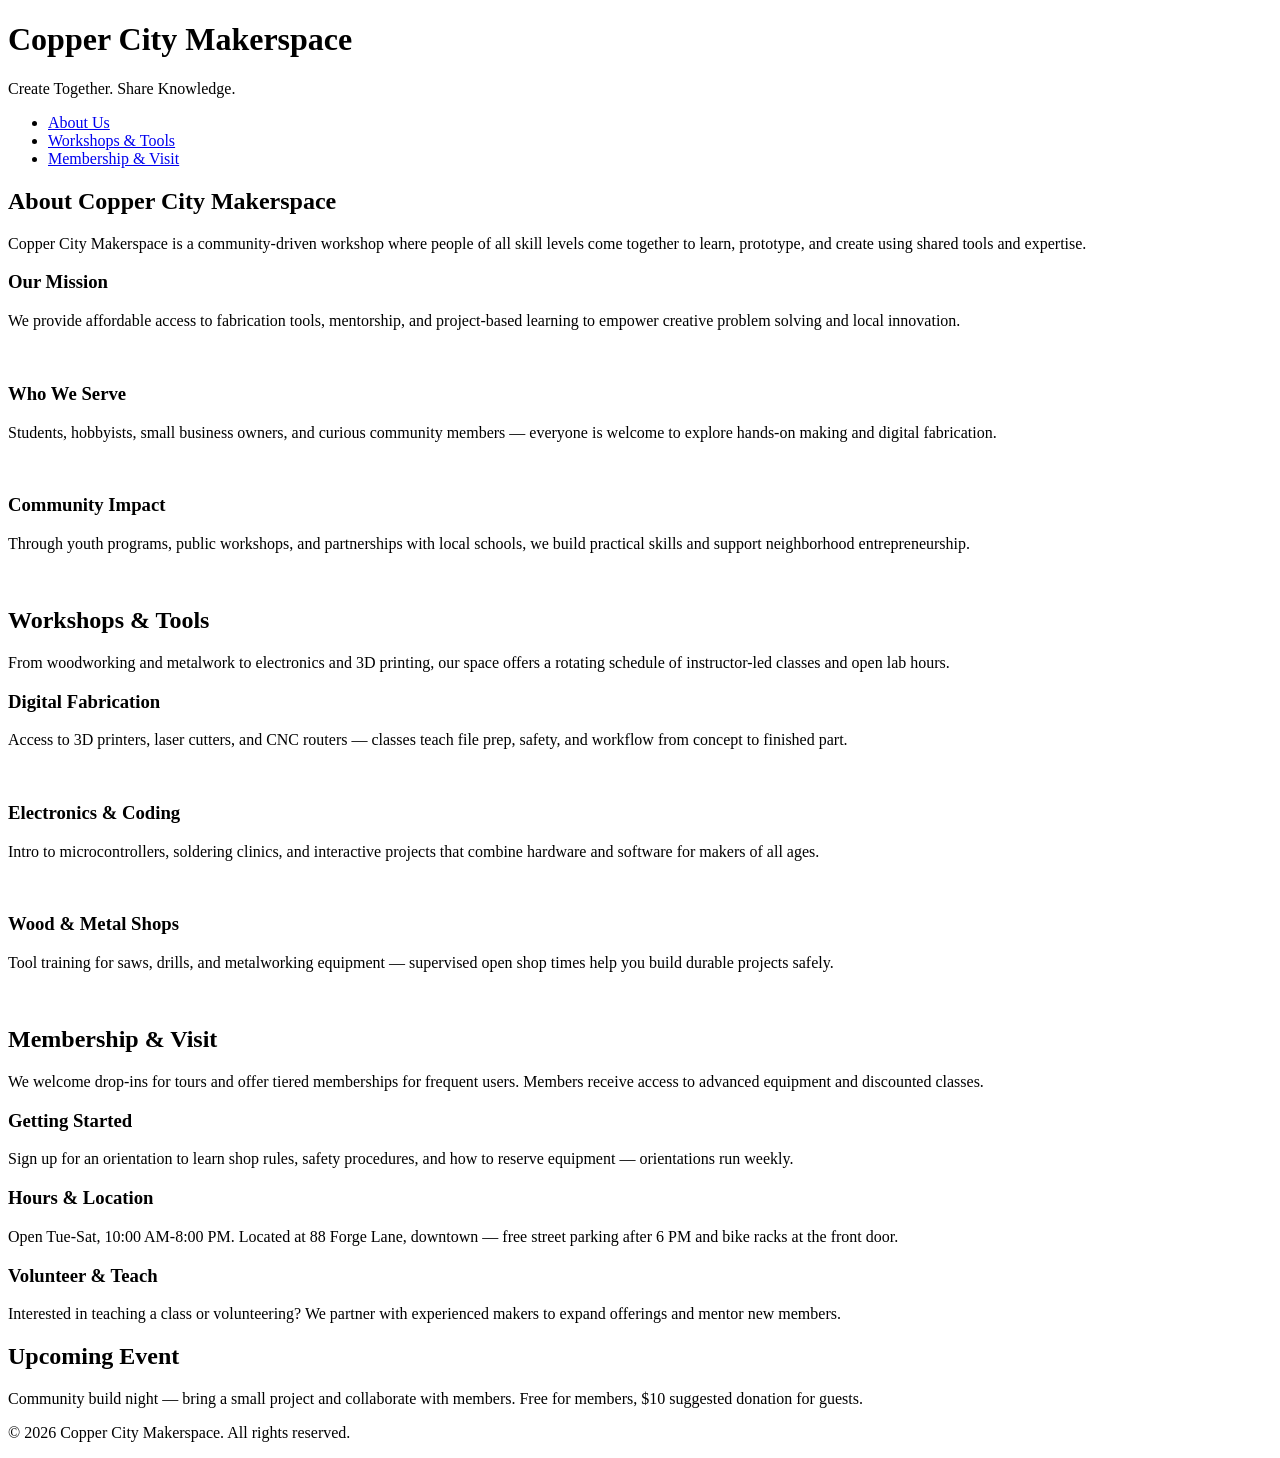
==== index.html @ 6341698c "Added new pages" ====
<!DOCTYPE html>
<html lang="en">
<head>
    <meta charset="UTF-8">
    <meta name="viewport" content="width=device-width, initial-scale=1.0">
    <link rel="stylesheet" href="styles.css">
    <title>Copper City Makerspace</title>
</head>
<body>
    <header>
        <h1>Copper City Makerspace</h1>
        <p>Create Together. Share Knowledge.</p>
    </header>
<nav>
    <ul>
        <li><a href="about.html">About Us</a></li>
        <li><a href="workshops.html">Workshops & Tools</a></li>
        <li><a href="memberships.html">Membership & Visit</a></li>
    </ul>
</nav>
<main>
    <section id="about">
        <h2>About Copper City Makerspace</h2>
        <p>Copper City Makerspace is a community-driven workshop where people of all skill levels come together to learn, prototype, and create using shared tools and expertise.</p>
        <div class="card-row">
            <section>
                <h3>Our Mission</h3>
                <p>We provide affordable access to fabrication tools, mentorship, and project-based learning to empower creative problem solving and local innovation.</p>
                <img src="images/engineering.jpg" alt="" width="300">
            </section>
            <section>
                <h3>Who We Serve</h3>
                <p>Students, hobbyists, small business owners, and curious community members — everyone is welcome to explore hands-on making and digital fabrication.</p>
                <img src="images/ideation.jpg" alt="" width="300">
            </section>
            <section>
                <h3>Community Impact</h3>
                <p>Through youth programs, public workshops, and partnerships with local schools, we build practical skills and support neighborhood entrepreneurship.</p>
                <img src="images/storytelling.jpg" alt="" width="300">
            </section>
        </div>
    </section>
    <section id="workshops">
        <h2>Workshops & Tools</h2>
        <p>From woodworking and metalwork to electronics and 3D printing, our space offers a rotating schedule of instructor-led classes and open lab hours.</p>
        <div class="card-row">
            <section>
                <h3>Digital Fabrication</h3>
                <p>Access to 3D printers, laser cutters, and CNC routers — classes teach file prep, safety, and workflow from concept to finished part.</p>
                <img src="images/3Dprinter.jpg" alt="" width="300">
            </section>
            <section>
                <h3>Electronics & Coding</h3>
                <p>Intro to microcontrollers, soldering clinics, and interactive projects that combine hardware and software for makers of all ages.</p>
                <img src="images/microcontroller.jpg" alt="" width="300">
            </section>
            <section>
                <h3>Wood & Metal Shops</h3>
                <p>Tool training for saws, drills, and metalworking equipment — supervised open shop times help you build durable projects safely.</p>
                <img src="images/metalworking.jpg" alt="" width="300">
            </section>
        </div>
    </section>
    <section id="memberships">
        <h2>Membership & Visit</h2>
        <p>We welcome drop-ins for tours and offer tiered memberships for frequent users. Members receive access to advanced equipment and discounted classes.</p>
        <div class="card-row"> 
            <section>
                <h3>Getting Started</h3>
                <p>Sign up for an orientation to learn shop rules, safety procedures, and how to reserve equipment — orientations run weekly.</p>
            </section>
            <section>
                <h3>Hours & Location</h3>
                <p>Open Tue-Sat, 10:00 AM-8:00 PM. Located at 88 Forge Lane, downtown — free street parking after 6 PM and bike racks at the front door.</p>
            </section>
            <section>
                <h3>Volunteer & Teach</h3>
                <p>Interested in teaching a class or volunteering? We partner with experienced makers to expand offerings and mentor new members.</p>
            </section>
        </div>
    </section>
</main>
<aside>
    <h2>Upcoming Event</h2>
    <p>Community build night — bring a small project and collaborate with members. Free for members, $10 suggested donation for guests.</p>
</aside>
<footer>
    <p>&copy; 2026 Copper City Makerspace. All rights reserved.</p>
</footer>
</body>
</html>
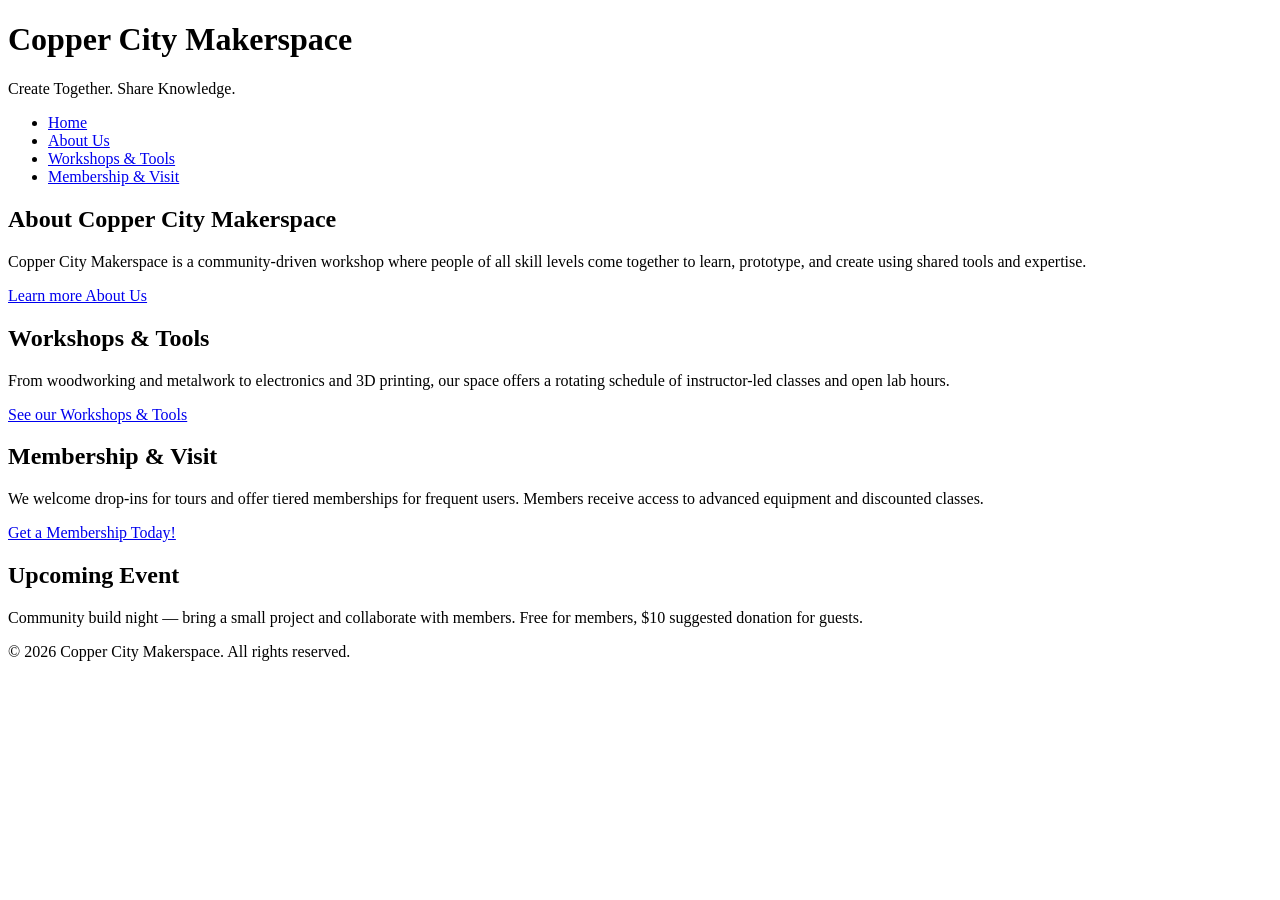
==== commit d7bc648e: "next iteration of html complete" ====
--- a/index.html
+++ b/index.html
@@ -13,71 +13,27 @@
     </header>
 <nav>
     <ul>
+        <li><a href="index.html">Home</a></li>
         <li><a href="about.html">About Us</a></li>
         <li><a href="workshops.html">Workshops & Tools</a></li>
         <li><a href="memberships.html">Membership & Visit</a></li>
     </ul>
 </nav>
-<main>
+<main> 
     <section id="about">
         <h2>About Copper City Makerspace</h2>
         <p>Copper City Makerspace is a community-driven workshop where people of all skill levels come together to learn, prototype, and create using shared tools and expertise.</p>
-        <div class="card-row">
-            <section>
-                <h3>Our Mission</h3>
-                <p>We provide affordable access to fabrication tools, mentorship, and project-based learning to empower creative problem solving and local innovation.</p>
-                <img src="images/engineering.jpg" alt="" width="300">
-            </section>
-            <section>
-                <h3>Who We Serve</h3>
-                <p>Students, hobbyists, small business owners, and curious community members — everyone is welcome to explore hands-on making and digital fabrication.</p>
-                <img src="images/ideation.jpg" alt="" width="300">
-            </section>
-            <section>
-                <h3>Community Impact</h3>
-                <p>Through youth programs, public workshops, and partnerships with local schools, we build practical skills and support neighborhood entrepreneurship.</p>
-                <img src="images/storytelling.jpg" alt="" width="300">
-            </section>
-        </div>
+        <a href="about.html">Learn more About Us</a>
     </section>
     <section id="workshops">
         <h2>Workshops & Tools</h2>
         <p>From woodworking and metalwork to electronics and 3D printing, our space offers a rotating schedule of instructor-led classes and open lab hours.</p>
-        <div class="card-row">
-            <section>
-                <h3>Digital Fabrication</h3>
-                <p>Access to 3D printers, laser cutters, and CNC routers — classes teach file prep, safety, and workflow from concept to finished part.</p>
-                <img src="images/3Dprinter.jpg" alt="" width="300">
-            </section>
-            <section>
-                <h3>Electronics & Coding</h3>
-                <p>Intro to microcontrollers, soldering clinics, and interactive projects that combine hardware and software for makers of all ages.</p>
-                <img src="images/microcontroller.jpg" alt="" width="300">
-            </section>
-            <section>
-                <h3>Wood & Metal Shops</h3>
-                <p>Tool training for saws, drills, and metalworking equipment — supervised open shop times help you build durable projects safely.</p>
-                <img src="images/metalworking.jpg" alt="" width="300">
-            </section>
-        </div>
+        <a href="workshops.html">See our Workshops & Tools</a>
     </section>
     <section id="memberships">
         <h2>Membership & Visit</h2>
         <p>We welcome drop-ins for tours and offer tiered memberships for frequent users. Members receive access to advanced equipment and discounted classes.</p>
-        <div class="card-row"> 
-            <section>
-                <h3>Getting Started</h3>
-                <p>Sign up for an orientation to learn shop rules, safety procedures, and how to reserve equipment — orientations run weekly.</p>
-            </section>
-            <section>
-                <h3>Hours & Location</h3>
-                <p>Open Tue-Sat, 10:00 AM-8:00 PM. Located at 88 Forge Lane, downtown — free street parking after 6 PM and bike racks at the front door.</p>
-            </section>
-            <section>
-                <h3>Volunteer & Teach</h3>
-                <p>Interested in teaching a class or volunteering? We partner with experienced makers to expand offerings and mentor new members.</p>
-            </section>
-        </div>
+        <a href="memberships.html">Get a Membership Today!</a>
     </section>
 </main>
 <aside>
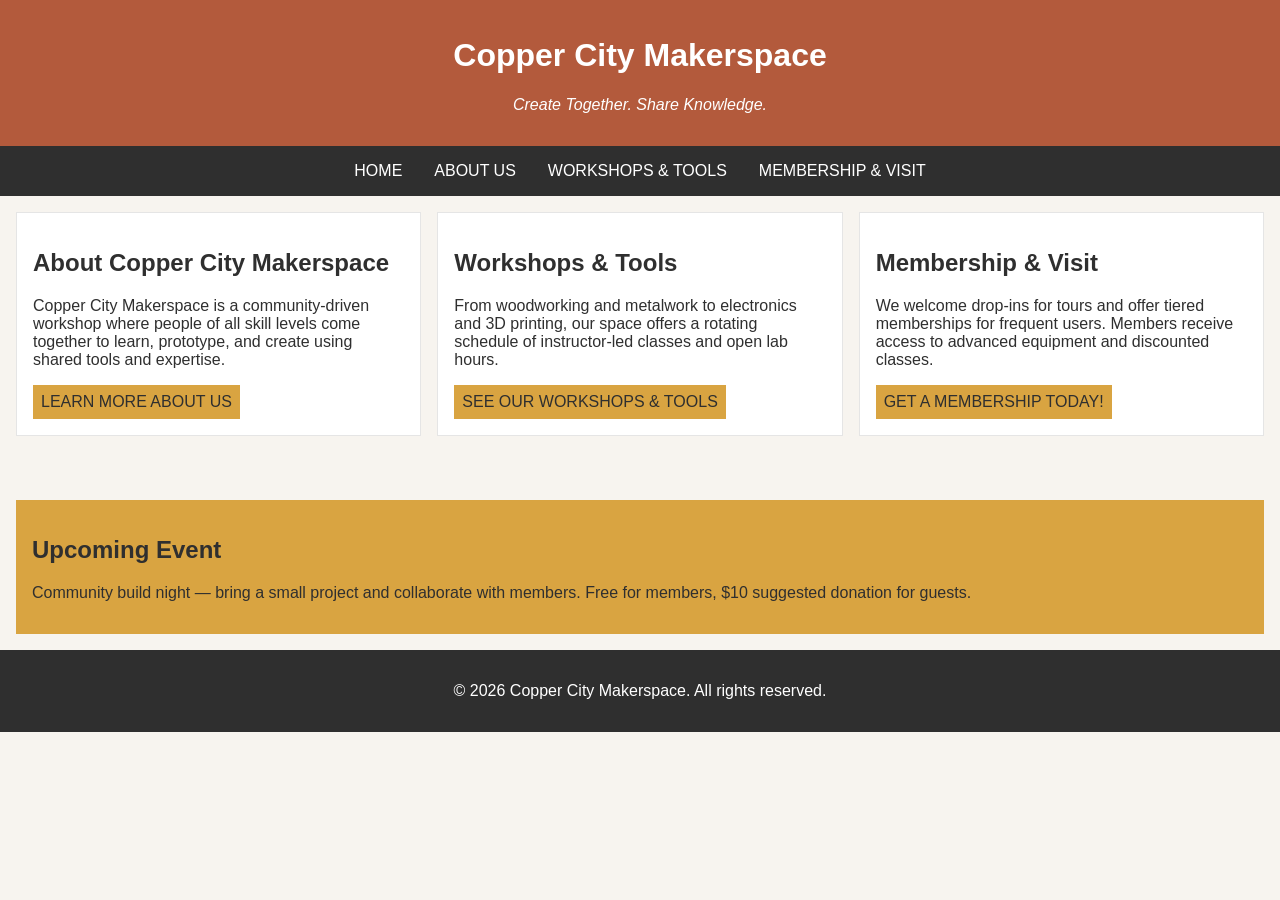
==== commit c9a5f13c: "completed iteration for multpage site" ====
--- a/index.html
+++ b/index.html
@@ -7,10 +7,10 @@
     <title>Copper City Makerspace</title>
 </head>
 <body>
-    <header>
-        <h1>Copper City Makerspace</h1>
-        <p>Create Together. Share Knowledge.</p>
-    </header>
+<header>
+    <h1>Copper City Makerspace</h1>
+    <p>Create Together. Share Knowledge.</p>
+</header>
 <nav>
     <ul>
         <li><a href="index.html">Home</a></li>
@@ -19,7 +19,7 @@
         <li><a href="memberships.html">Membership & Visit</a></li>
     </ul>
 </nav>
-<main> 
+<main class="card-row"> 
     <section id="about">
         <h2>About Copper City Makerspace</h2>
         <p>Copper City Makerspace is a community-driven workshop where people of all skill levels come together to learn, prototype, and create using shared tools and expertise.</p>
--- a/styles.css
+++ b/styles.css
@@ -0,0 +1,123 @@
+/* =====  CSS by Christina Carrasquilla, updated by Jeremy Abate =====  */
+
+/* ===== Color Palette 
+
+Copper:#B35A3C
+Charcoal:#2F2F2F
+Light Background:#F7F4EF
+Card Background:#FFFFFF
+Soft Gold:#D9A441
+Border:#E5E5E5
+
+===== */
+
+/* ===== GLOBAL (Base) Styles ===== */
+
+body {
+    font-family: Arial, sans-serif;
+    margin: 0;
+    background-color: #F7F4EF;
+    color: #2F2F2F;
+    display:grid;
+    grid-template-columns: 1fr;
+}
+
+header {
+    background-color: #B35A3C;
+    color: white;
+    text-align: center;
+    padding: 1rem;
+}
+
+header img {
+    margin-top: 0.5rem;
+}
+header p {
+    font-style:italic;
+}
+nav {
+    background-color: #2F2F2F;
+    padding:.5rem;
+}
+
+nav ul {
+    list-style: none;
+    margin: 0;
+    padding: 0;
+}
+
+nav a {
+    color: white;
+    text-decoration: none;
+    padding: 0.5rem;
+    display: inline-block;
+    text-transform:uppercase;
+}
+
+nav a:hover {
+    background-color: #B35A3C;
+}
+
+main {
+    padding: 1rem;
+}
+
+main a {
+    background-color: #D9A441;
+    color: #2F2F2F;
+    text-decoration: none;
+    padding: 0.5rem;
+    display: inline-block;
+    text-transform:uppercase;
+}
+
+main a:hover {
+    background-color: #B35A3C;
+    color: white;
+}
+
+section {
+    margin-bottom: 2rem;
+}
+
+.card-row section {
+    background-color: white;
+    border: 1px solid #E5E5E5;
+    padding: 1rem;
+}
+
+img {
+    display: block;
+    margin-top: 0.5rem;
+    max-width: 100%;
+}
+
+aside {
+    background-color: #D9A441;
+    padding: 1rem;
+    margin: 1rem;
+}
+
+footer {
+    background-color: #2F2F2F;
+    color: white;
+    text-align: center;
+    padding: 1rem;
+}
+/* ===== MEDIA QUERY (MEDIUM) ===== */
+@media screen and (min-width: 817px) {
+    nav ul {
+        display: flex;
+        justify-content: center;
+        gap: 1rem;
+    }
+
+    .card-row {
+        display: flex;
+        gap: 1rem;
+    }
+
+    .card-row section {
+        width: 30%;
+    }
+}
